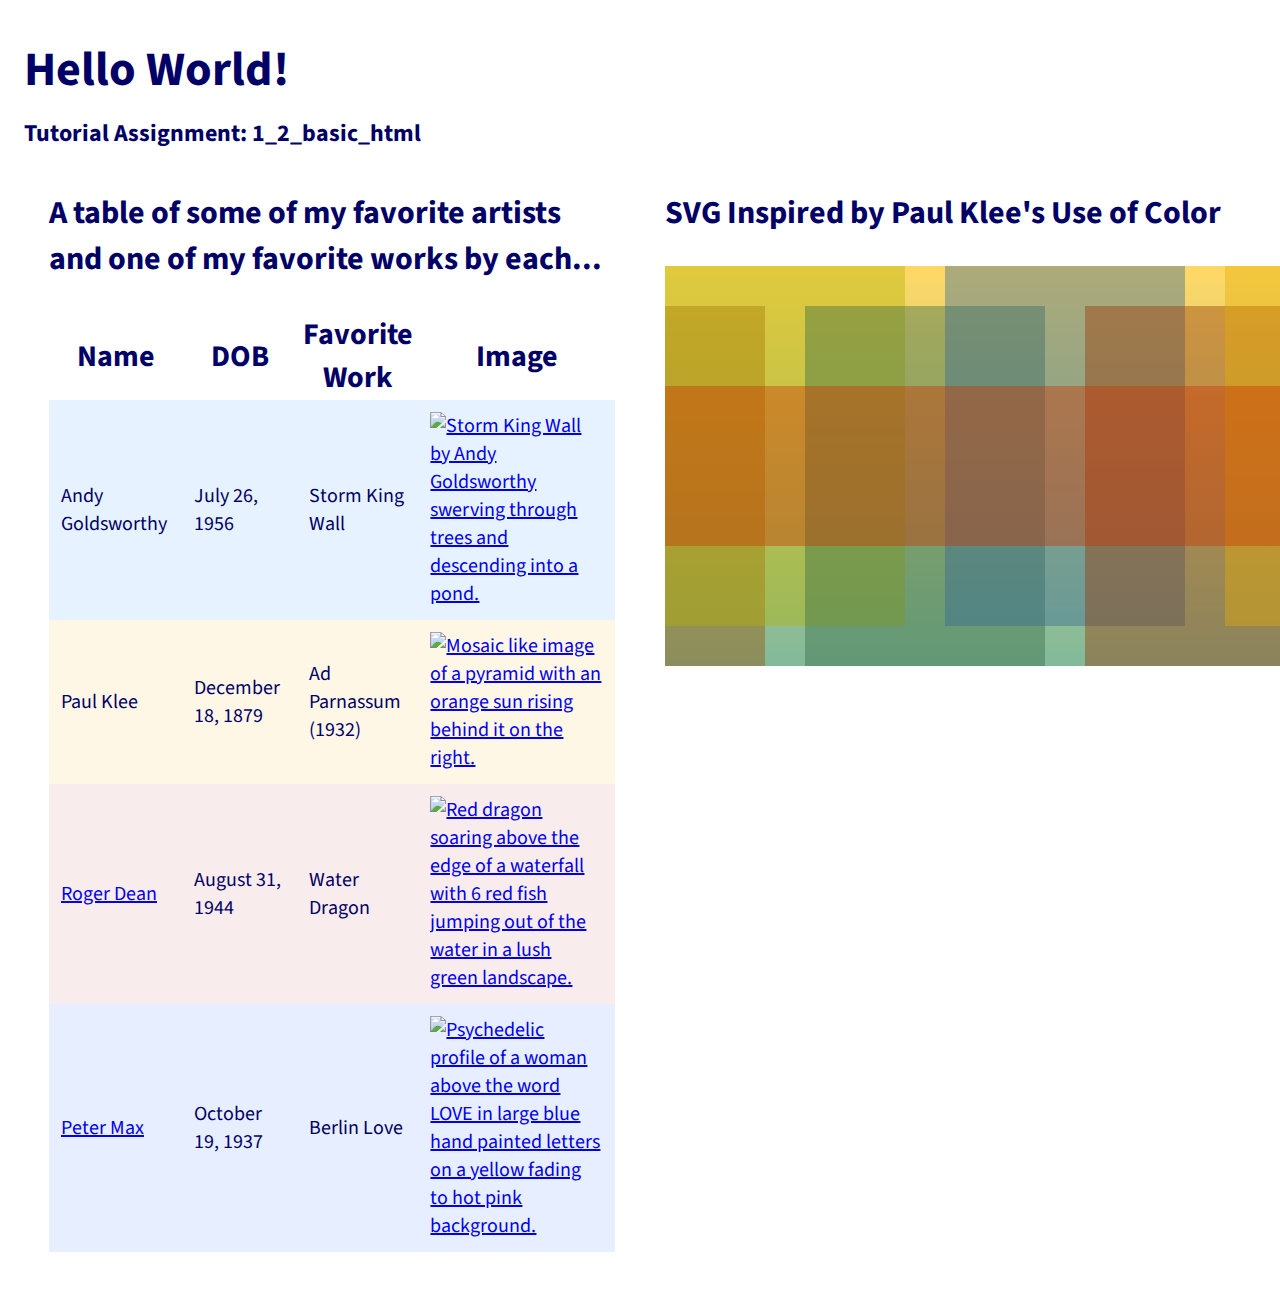
==== 1_2_basic_html/index.html @ 511d2f2c "Completed Tutorial 1.2" ====
<!DOCTYPE html>
  <head>
    <meta charset="utf-8">
    <title>Interactive Data Visualization Tutorial</title>
    <link rel="stylesheet" href="https://fonts.googleapis.com/css?family=Source+Sans+Pro">
    <link rel="stylesheet" href="./style.css">
  </head>
  <body>

    <h1>Hello World!</h1>
    <h3>Tutorial Assignment: 1_2_basic_html </h3>
    
    <div class="row">
      <div class="column">
      <h2>A table of some of my favorite artists and one of my favorite works by each...</h2>
      <br>
        <table>
          <thead>
            <tr>
              <th>Name</th>
              <th>DOB</th>
              <th>Favorite Work</th>
              <th>Image</th>
            </tr>
          </thead>
    
          <tr class="Goldsworthy">
            <td>Andy Goldsworthy</td>
            <td>July 26, 1956</td>
            <td>Storm King Wall</td>
            <td>
              <a href="https://stormking.org/artist/andy-goldsworthy/">
                <img src="https://stormking.org/wp-content/uploads/2015/05/GoldsworthyA_Wall_2013_01_03.1-1920x1280.jpg" 
                alt="Storm King Wall by Andy Goldsworthy swerving through trees and descending into a pond." 
                height="150">
              </a>
            </td>
          </tr>
    
          <tr class="Klee">
            <td>Paul Klee</td>
            <td>December 18, 1879</td>
            <td>Ad Parnassum (1932)</td>
            <td>
              <a href="https://christopherpjones.medium.com/paul-klees-theory-of-creativity-5160417c945c">
                <img src="https://miro.medium.com/max/1050/1*q-YmKZ3OIEZ7XHYKl7tpkw.jpeg" 
                alt="Mosaic like image of a pyramid with an orange sun rising behind it on the right." 
                height="150">
              </a>
            </td>
          </tr>
    
          <tr class="Dean">
            <td><a href="https://www.rogerdean.com/">Roger Dean</a></td>
            <td>August 31, 1944</td>
            <td>Water Dragon</td>
            <td>
              <a href="https://www.rogerdean.com/post-dragons-dream-2008-2016/#jp-carousel-1965">
                <img src="https://www.rogerdean.com/wp-content/uploads/2018/10/Water-DragonXXX-4.3MB-.jpg" 
                alt="Red dragon soaring above the edge of a waterfall with 6 red fish jumping out of the water in a lush green landscape." 
                height="150">
              </a>
            </td>
          </tr>
    
          <tr class="Max">
            <td><a href="https://petermax.com/">Peter Max</a></td>
            <td>October 19, 1937</td>
            <td>Berlin Love</td>
            <td>
              <a href="https://petermax.com/collections/posters-books/products/berlin-love">
                <img src="https://cdn.shopify.com/s/files/1/0027/7849/7077/products/PO93.08BerlinMuseumLoveLarge_2000x.jpg?v=1602261193" 
                alt="Psychedelic profile of a woman above the word LOVE in large blue hand painted letters on a yellow fading to hot pink background." 
                height="150">
              </a>
            </td>
          </tr>
        </table>
      </div>
      <div class="column">
        <h2>SVG Inspired by Paul Klee's Use of Color</h2>
        <br>
        <svg style="width:800px; height:400px">
          <defs>
            <linearGradient id="gradient" x1="0%" y1="0%" x2="0" y2="100%">
              <stop offset="0%" style="stop-color:#ffbf00;" />
              <stop offset="100%" style="stop-color:seagreen;" />
            </linearGradient>
          </defs>
          <rect x="0" y="0" width="100%" height="100%" fill="url(#gradient)" opacity="0.6"/>
          <rect x="-140" y="40" width="30%" height="90%" fill="#994d00" opacity="0.4"/>
          <rect x="0" y="0" width="30%" height="90%" fill="#b3b300" opacity="0.4"/>
          <rect x="140" y="40" width="30%" height="90%" fill="#326744" opacity="0.4"/>
          <rect x="280" y="0" width="30%" height="90%" fill="#336699" opacity="0.4"/>
          <rect x="420" y="40" width="30%" height="90%" fill="#993300" opacity="0.4"/>
          <rect x="560" y="0" width="30%" height="90%" fill="#e6ac00" opacity="0.4"/>
          <rect x="700" y="40" width="30%" height="90%" fill="#862d59" opacity="0.4"/>
          <rect x="0" y="120" width="100%" height="40%" fill="#cc3300" opacity="0.4"/>
        </svg>
      </div>
    </div>
    
    </body>
</html>
---- 1_2_basic_html/style.css ----
html {background-color: ##fff9e6}
* {
  box-sizing: border-box;
}
/* Create two equal columns that floats next to each other */
.column {
  float: left;
  width: 50%;
  padding: 25px;
}

/* Clear floats after the columns */
.row:after {
  content: "";
  display: table;
  clear: both;
}

body {
  font-family: "Source Sans Pro", sans-serif;
  font-size: 16px;
  padding: 1em;
}

h1, h2, h3, h4, h5, h6, p, tr {
  color: #000066;
  }

h1 {
  font-size: 3em;
  margin: 0.25em 0;
}

h2 {
  font-size: 2em;
  margin: 0.25em 0;
}

h3 {
  font-size: 1.5em;
  margin: 0.25em 0;
}

th {
  font-size: 1.5em;
}

p, tr {
  font-size: 1.25em;
}

table {
  border-collapse:collapse;
}

td {
  padding: 12px;
}

.Goldsworthy {
  background-color: #e6f2ff;
}
.Klee {
  background-color: #fff7e6;
}
.Dean {
  background-color: #f9ecec;
}
.Max {
  background-color: #e6eeff;
}
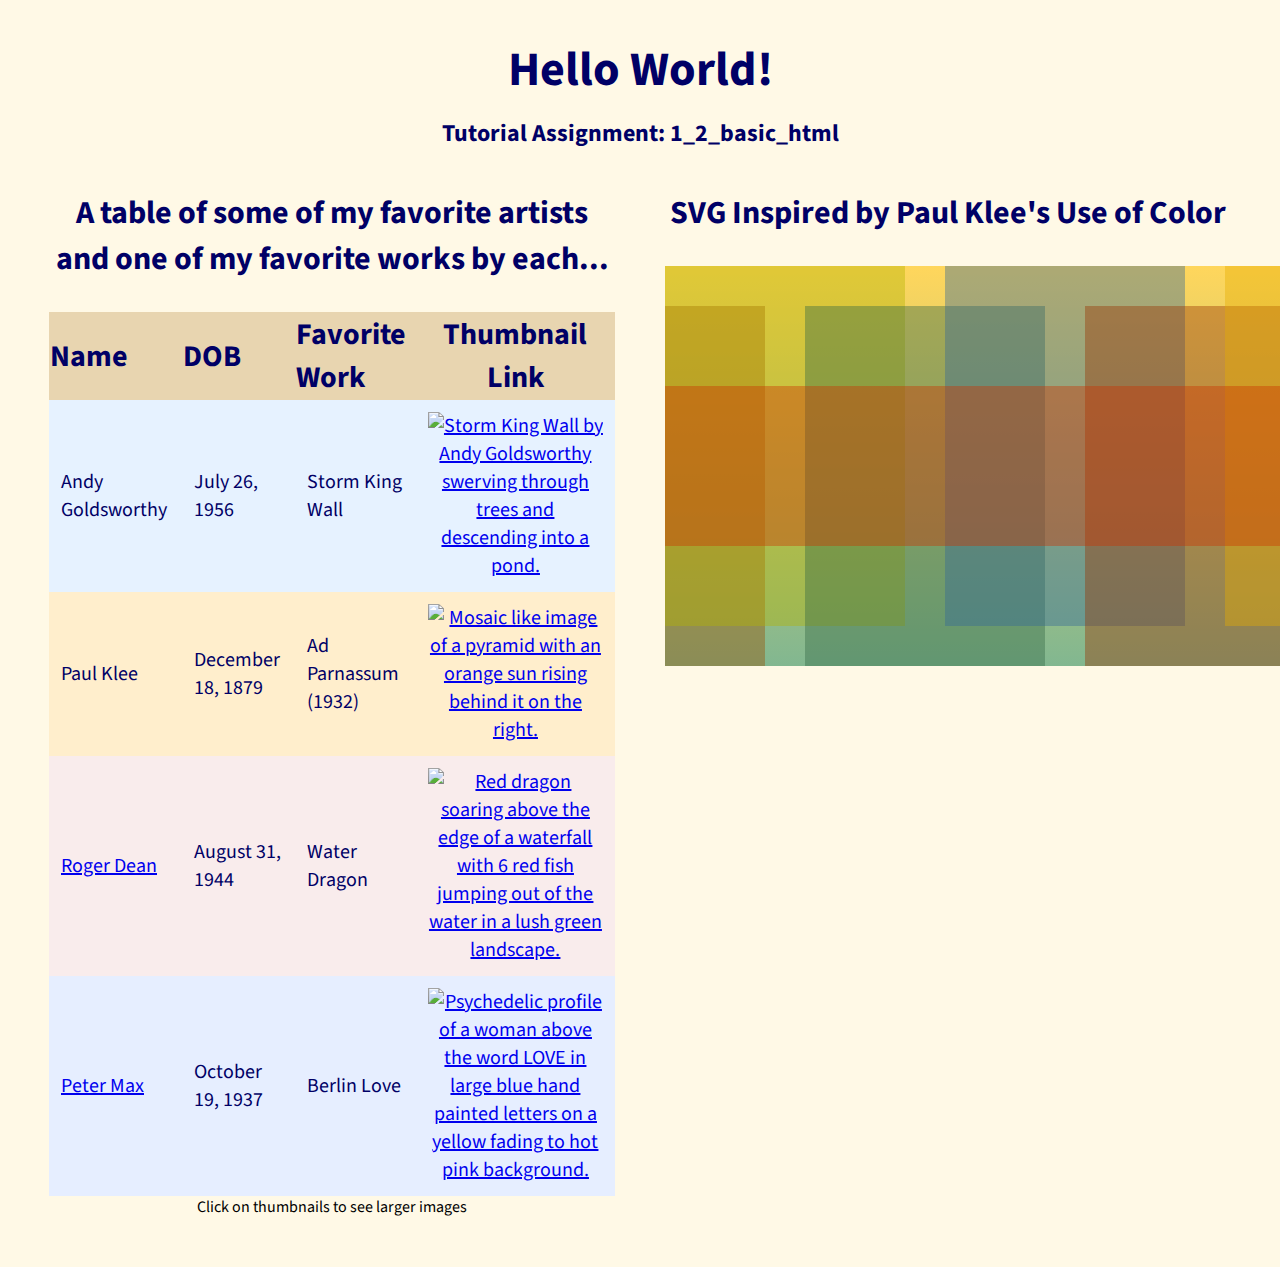
==== commit d4c1733e: "added css to center and update a few colors on 1.2 and 1.3" ====
--- a/1_2_basic_html/index.html
+++ b/1_2_basic_html/index.html
@@ -5,6 +5,7 @@
     <link rel="stylesheet" href="https://fonts.googleapis.com/css?family=Source+Sans+Pro">
     <link rel="stylesheet" href="./style.css">
   </head>
+  <div class="content">
   <body>
 
     <h1>Hello World!</h1>
@@ -20,7 +21,7 @@
               <th>Name</th>
               <th>DOB</th>
               <th>Favorite Work</th>
-              <th>Image</th>
+              <th class="thumb">Thumbnail Link</th>
             </tr>
           </thead>
     
@@ -28,7 +29,7 @@
             <td>Andy Goldsworthy</td>
             <td>July 26, 1956</td>
             <td>Storm King Wall</td>
-            <td>
+            <td class="thumb">
               <a href="https://stormking.org/artist/andy-goldsworthy/">
                 <img src="https://stormking.org/wp-content/uploads/2015/05/GoldsworthyA_Wall_2013_01_03.1-1920x1280.jpg" 
                 alt="Storm King Wall by Andy Goldsworthy swerving through trees and descending into a pond." 
@@ -41,7 +42,7 @@
             <td>Paul Klee</td>
             <td>December 18, 1879</td>
             <td>Ad Parnassum (1932)</td>
-            <td>
+            <td class="thumb">
               <a href="https://christopherpjones.medium.com/paul-klees-theory-of-creativity-5160417c945c">
                 <img src="https://miro.medium.com/max/1050/1*q-YmKZ3OIEZ7XHYKl7tpkw.jpeg" 
                 alt="Mosaic like image of a pyramid with an orange sun rising behind it on the right." 
@@ -54,7 +55,7 @@
             <td><a href="https://www.rogerdean.com/">Roger Dean</a></td>
             <td>August 31, 1944</td>
             <td>Water Dragon</td>
-            <td>
+            <td class="thumb">
               <a href="https://www.rogerdean.com/post-dragons-dream-2008-2016/#jp-carousel-1965">
                 <img src="https://www.rogerdean.com/wp-content/uploads/2018/10/Water-DragonXXX-4.3MB-.jpg" 
                 alt="Red dragon soaring above the edge of a waterfall with 6 red fish jumping out of the water in a lush green landscape." 
@@ -67,7 +68,7 @@
             <td><a href="https://petermax.com/">Peter Max</a></td>
             <td>October 19, 1937</td>
             <td>Berlin Love</td>
-            <td>
+            <td class="thumb">
               <a href="https://petermax.com/collections/posters-books/products/berlin-love">
                 <img src="https://cdn.shopify.com/s/files/1/0027/7849/7077/products/PO93.08BerlinMuseumLoveLarge_2000x.jpg?v=1602261193" 
                 alt="Psychedelic profile of a woman above the word LOVE in large blue hand painted letters on a yellow fading to hot pink background." 
@@ -75,8 +76,10 @@
               </a>
             </td>
           </tr>
+          <caption>Click on thumbnails to see larger images</caption>
         </table>
       </div>
+
       <div class="column">
         <h2>SVG Inspired by Paul Klee's Use of Color</h2>
         <br>
@@ -98,7 +101,9 @@
           <rect x="0" y="120" width="100%" height="40%" fill="#cc3300" opacity="0.4"/>
         </svg>
       </div>
+
     </div>
     
     </body>
+  </div>
 </html>--- a/1_2_basic_html/style.css
+++ b/1_2_basic_html/style.css
@@ -1,4 +1,15 @@
-html {background-color: ##fff9e6}
+/* centers the content on the screen */
+.content {
+  max-width: 2200px;
+  margin: auto;
+}
+
+/* centers all the text, images, buttons etc... */
+div {
+  text-align:center
+}
+
+html {background-color: #fff9e6}
 * {
   box-sizing: border-box;
 }
@@ -41,31 +52,43 @@
   margin: 0.25em 0;
 }
 
+table {
+  border-collapse:collapse;
+  margin-left: auto;
+  margin-right: auto;
+  text-align:left
+}
+
 th {
   font-size: 1.5em;
+  background-color:	#e8d5b0;
 }
 
 p, tr {
   font-size: 1.25em;
 }
 
-table {
-  border-collapse:collapse;
+td {
+  padding: 12px;
 }
 
-td {
-  padding: 12px;
+.thumb {
+  text-align:center;
 }
 
 .Goldsworthy {
   background-color: #e6f2ff;
 }
 .Klee {
-  background-color: #fff7e6;
+  background-color:  #ffeecc;
 }
 .Dean {
   background-color: #f9ecec;
 }
 .Max {
   background-color: #e6eeff;
+}
+
+caption {
+  caption-side: bottom;
 }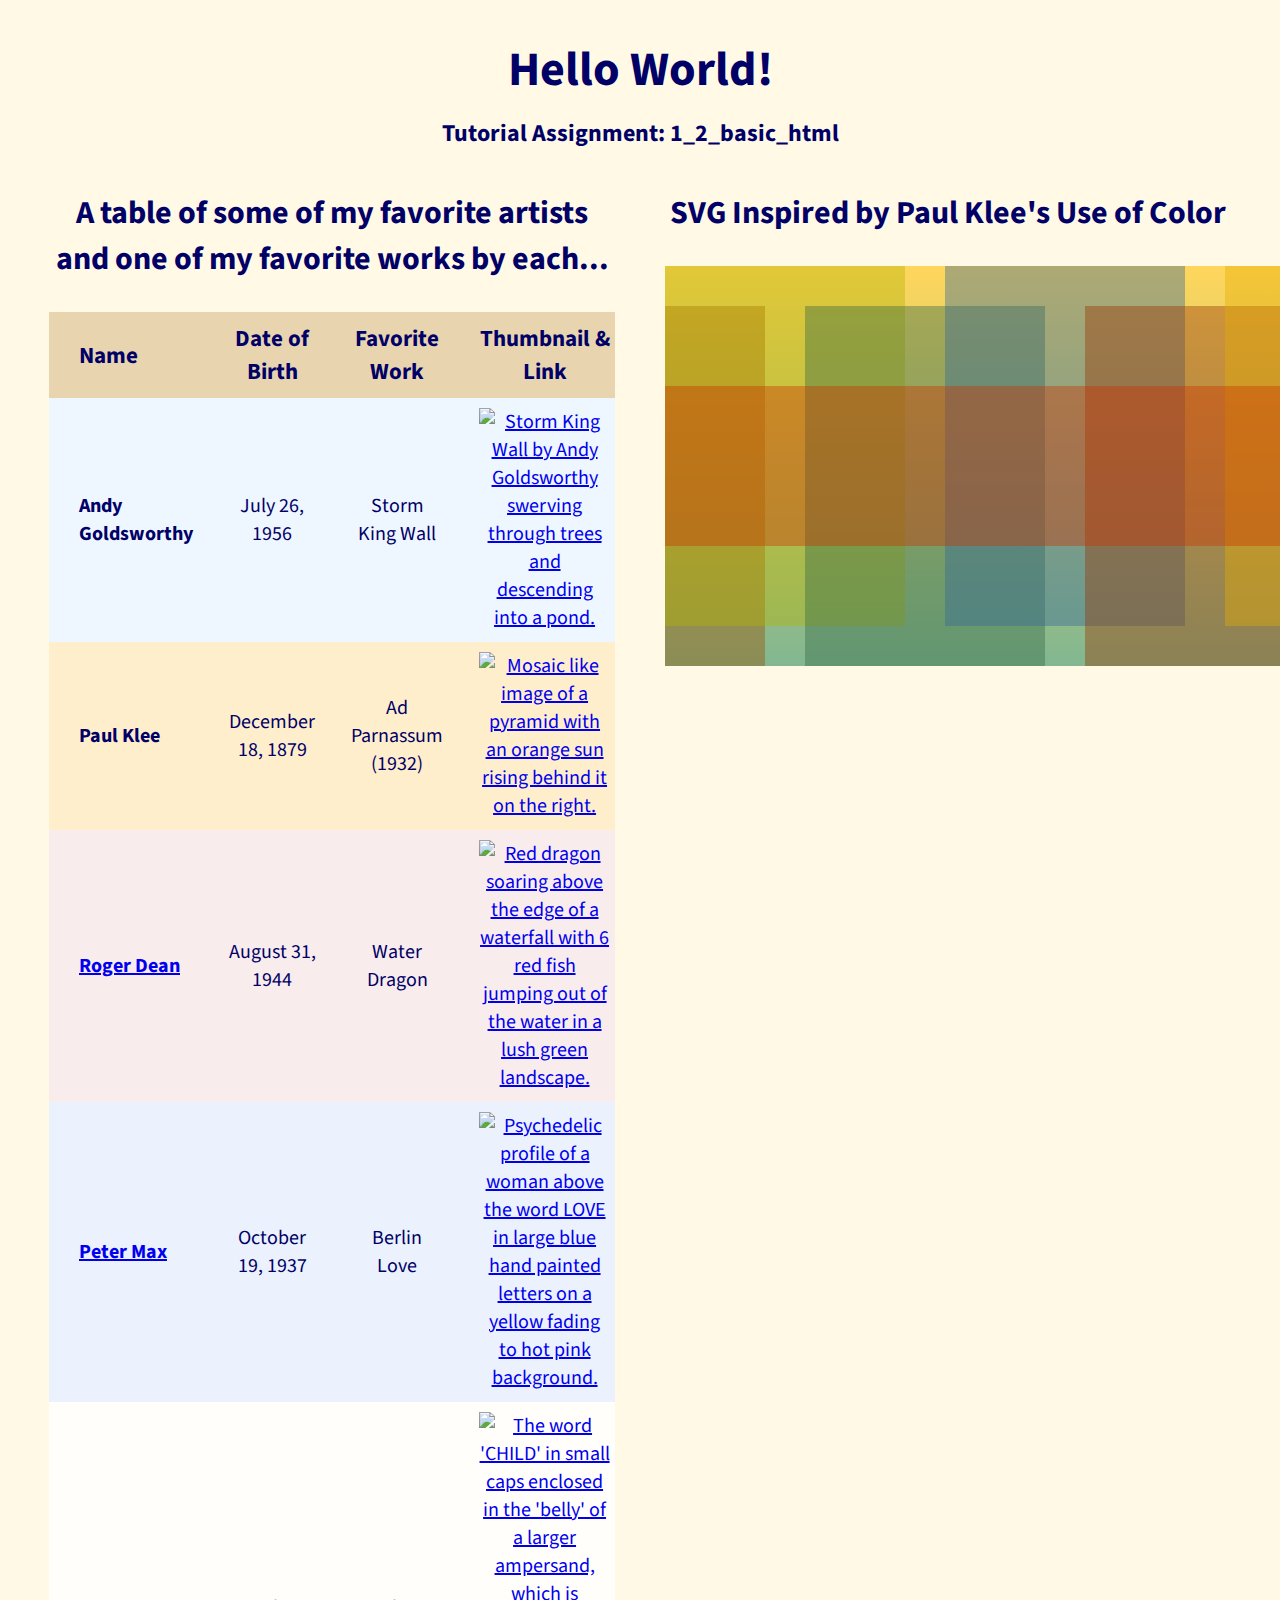
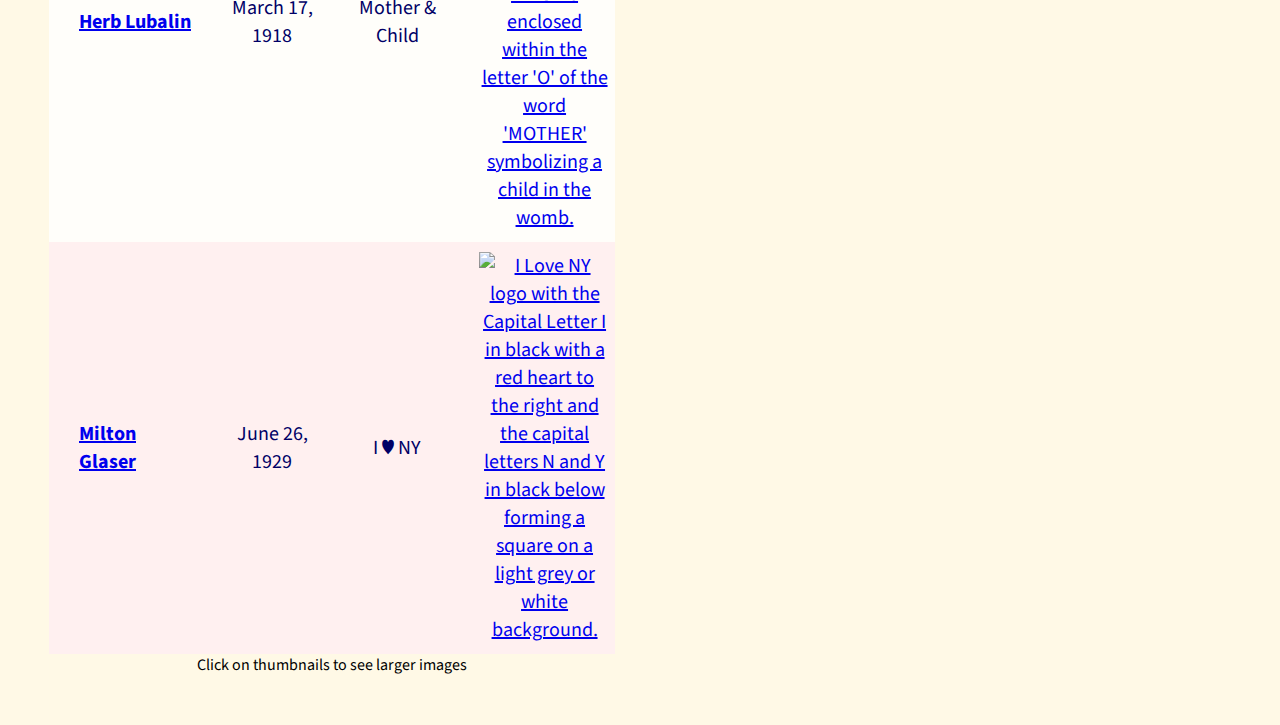
==== commit 8081f2ea: "Added 2 more Artists and a bit more styling to the table" ====
--- a/1_2_basic_html/index.html
+++ b/1_2_basic_html/index.html
@@ -18,64 +18,91 @@
         <table>
           <thead>
             <tr>
-              <th>Name</th>
-              <th>DOB</th>
+              <th class="artist">Name</th>
+              <th>Date of Birth</th>
               <th>Favorite Work</th>
-              <th class="thumb">Thumbnail Link</th>
+              <th class="thumb">Thumbnail & Link</th>
             </tr>
           </thead>
     
           <tr class="Goldsworthy">
-            <td>Andy Goldsworthy</td>
+            <td class="artist">Andy Goldsworthy</td>
             <td>July 26, 1956</td>
             <td>Storm King Wall</td>
             <td class="thumb">
               <a href="https://stormking.org/artist/andy-goldsworthy/">
                 <img src="https://stormking.org/wp-content/uploads/2015/05/GoldsworthyA_Wall_2013_01_03.1-1920x1280.jpg" 
                 alt="Storm King Wall by Andy Goldsworthy swerving through trees and descending into a pond." 
-                height="150">
+                height="150" target="_blank">
               </a>
             </td>
           </tr>
     
           <tr class="Klee">
-            <td>Paul Klee</td>
+            <td class="artist">Paul Klee</td>
             <td>December 18, 1879</td>
             <td>Ad Parnassum (1932)</td>
             <td class="thumb">
               <a href="https://christopherpjones.medium.com/paul-klees-theory-of-creativity-5160417c945c">
                 <img src="https://miro.medium.com/max/1050/1*q-YmKZ3OIEZ7XHYKl7tpkw.jpeg" 
                 alt="Mosaic like image of a pyramid with an orange sun rising behind it on the right." 
-                height="150">
+                height="150" target="_blank">
               </a>
             </td>
           </tr>
     
           <tr class="Dean">
-            <td><a href="https://www.rogerdean.com/">Roger Dean</a></td>
+            <td class="artist"><a href="https://www.rogerdean.com/">Roger Dean</a></td>
             <td>August 31, 1944</td>
             <td>Water Dragon</td>
             <td class="thumb">
               <a href="https://www.rogerdean.com/post-dragons-dream-2008-2016/#jp-carousel-1965">
                 <img src="https://www.rogerdean.com/wp-content/uploads/2018/10/Water-DragonXXX-4.3MB-.jpg" 
                 alt="Red dragon soaring above the edge of a waterfall with 6 red fish jumping out of the water in a lush green landscape." 
-                height="150">
+                height="150" target="_blank">
               </a>
             </td>
           </tr>
     
           <tr class="Max">
-            <td><a href="https://petermax.com/">Peter Max</a></td>
+            <td class="artist"><a href="https://petermax.com/">Peter Max</a></td>
             <td>October 19, 1937</td>
             <td>Berlin Love</td>
             <td class="thumb">
               <a href="https://petermax.com/collections/posters-books/products/berlin-love">
                 <img src="https://cdn.shopify.com/s/files/1/0027/7849/7077/products/PO93.08BerlinMuseumLoveLarge_2000x.jpg?v=1602261193" 
                 alt="Psychedelic profile of a woman above the word LOVE in large blue hand painted letters on a yellow fading to hot pink background." 
-                height="150">
+                height="150" target="_blank">
               </a>
             </td>
           </tr>
+
+          <tr class="Lubalin">
+            <td class="artist"><a href="https://lubalin100.com/">Herb Lubalin</a></td>
+            <td>March 17, 1918</td>
+            <td>Mother & Child</td>
+            <td class="thumb">
+              <a href="https://lubalin100.com/day-58/">
+                <img src="https://d3n32ilufxuvd1.cloudfront.net/5699789733200e9422fbb08d/995404/upload-a6e4b620-5671-11e8-b3a6-69137e95b903.jpg" 
+                alt="The word 'CHILD' in small caps enclosed in the 'belly' of a larger ampersand, which is enclosed within the letter 'O' of the word 'MOTHER' symbolizing a child in the womb." 
+                height="150" target="_blank">
+              </a>
+            </td>
+          </tr>
+
+          <tr class="Glaser">
+            <td class="artist"><a href="https://www.miltonglaser.com/the-work/">Milton Glaser</a></td>
+            <td>June 26, 1929</td>
+            <td>I ♥  NY</td>
+            <td class="thumb">
+              <a href="https://eyeondesign.aiga.org/design-history-101-what-you-dont-know-about-milton-glasers-famous-i-heart-ny/">
+                <img src="https://eyeondesign.aiga.org/wp-content/uploads/2015/01/I_Love_New_York.svg_.jpg" 
+                alt="I Love NY logo with the Capital Letter I in black with a red heart to the right and the capital letters N and Y in black below forming a square on a light grey or white background." 
+                height="150" target="_blank">
+              </a>
+            </td>
+          </tr>
+
           <caption>Click on thumbnails to see larger images</caption>
         </table>
       </div>
--- a/1_2_basic_html/style.css
+++ b/1_2_basic_html/style.css
@@ -56,12 +56,12 @@
   border-collapse:collapse;
   margin-left: auto;
   margin-right: auto;
-  text-align:left
 }
 
 th {
-  font-size: 1.5em;
+  font-size: 1.15em;
   background-color:	#e8d5b0;
+  padding: 10px 5px 10px 30px;
 }
 
 p, tr {
@@ -69,15 +69,21 @@
 }
 
 td {
-  padding: 12px;
+  padding: 10px 5px 10px 30px;
 }
 
 .thumb {
   text-align:center;
 }
 
+.artist {
+  font-weight: bold;
+  text-align: left;
+  padding: 10px 5px 10px 30px;
+}
+
 .Goldsworthy {
-  background-color: #e6f2ff;
+  background-color: #eef6ff;
 }
 .Klee {
   background-color:  #ffeecc;
@@ -86,7 +92,13 @@
   background-color: #f9ecec;
 }
 .Max {
-  background-color: #e6eeff;
+  background-color: #ebf1fd;
+}
+.Lubalin {
+  background-color: #fffefa;
+}
+.Glaser {
+  background-color: #fff0f0;
 }
 
 caption {
